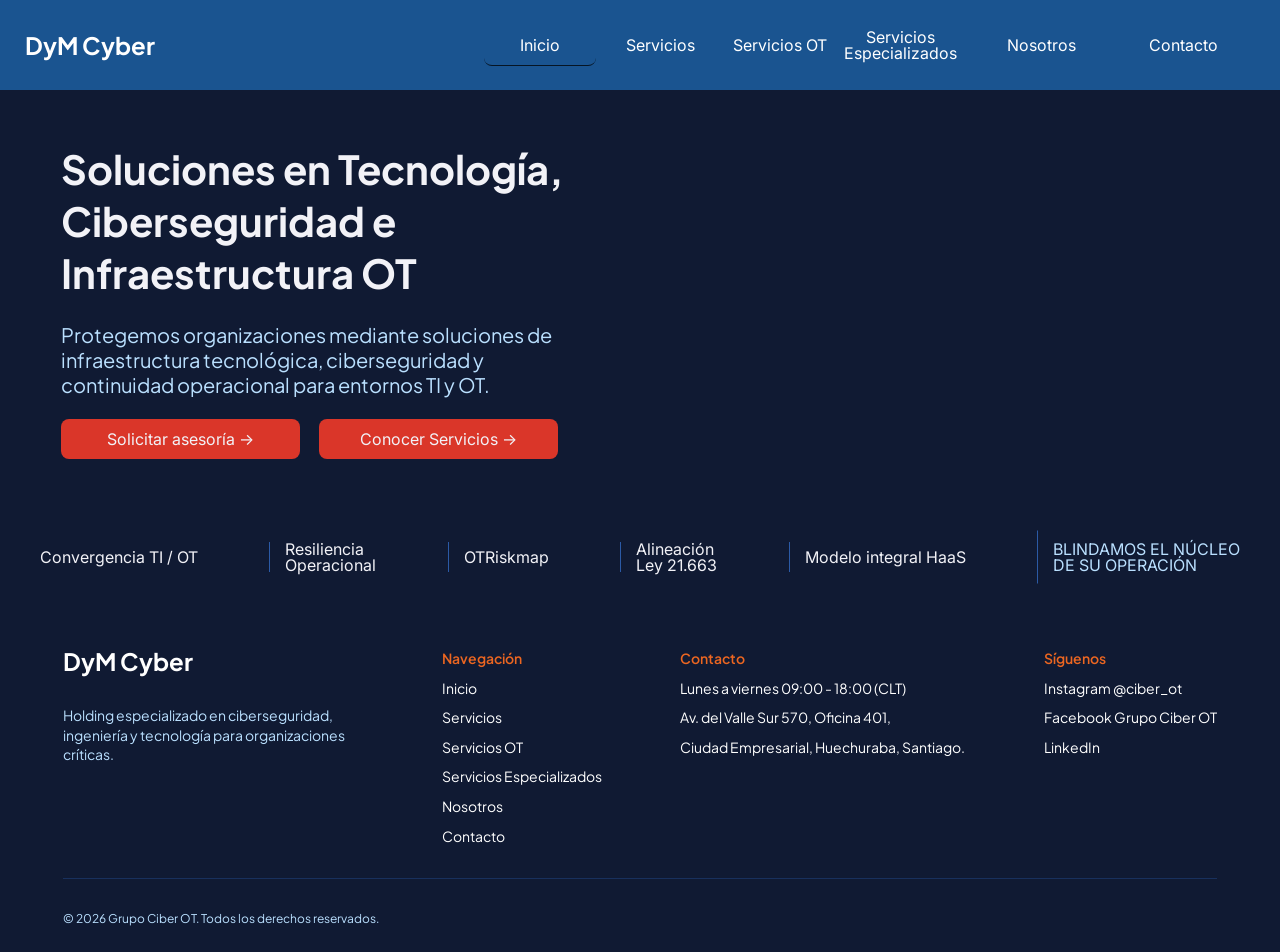
==== index.html @ e1853781 "base del sitio y página de inicio Variables de Figma en estilos.css, header, footer, hero y franja d" ====
<!DOCTYPE html>
<html lang="es">
<head>
  <meta charset="UTF-8">
  <meta name="viewport" content="width=device-width, initial-scale=1.0">
  <title>DyM Cyber - Tecnología y Ciberseguridad</title>
  <meta name="description" content="DyM Cyber ofrece soluciones de tecnología, ciberseguridad, infraestructura TI y OT, automatización industrial, conectividad y continuidad operacional.">
  <link rel="preconnect" href="https://fonts.googleapis.com">
  <link rel="preconnect" href="https://fonts.gstatic.com" crossorigin>
  <link href="https://fonts.googleapis.com/css2?family=Inter:wght@400&family=Plus+Jakarta+Sans:wght@400;600;700&display=swap" rel="stylesheet">
  <link rel="stylesheet" href="css/estilos.css">
</head>
<body>

  <!-- Componente: Header -->
  <header class="header">
    <div class="header__barra">
      <a href="index.html" class="header__logo">
        <img src="imagenes/logo.png" alt="DyM Cyber" data-logo>
      </a>
      <span class="header__lema">"Si crees, verás la gloria de Dios"</span>
      <button class="menu__boton-movil" aria-label="Abrir menú" aria-expanded="false">☰</button>
      <nav class="header__nav">
        <ul class="menu">
          <li><a href="index.html" class="menu__item menu__item--activo">Inicio</a></li>
          <li><a href="servicios.html" class="menu__item">Servicios</a></li>
          <li><a href="servicios-ot.html" class="menu__item">Servicios OT</a></li>
          <li><a href="servicios-especializados.html" class="menu__item">Servicios<br>Especializados</a></li>
          <li><a href="nosotros.html" class="menu__item menu__item--ancho">Nosotros</a></li>
          <li><a href="contacto.html" class="menu__item">Contacto</a></li>
        </ul>
      </nav>
    </div>
  </header>

  <main>
    <!-- Hero -->
    <section class="hero">
      <div class="hero__contenido">
        <h1 class="hero__titulo">Soluciones en Tecnología, Ciberseguridad e Infraestructura OT</h1>
        <p class="hero__texto">Protegemos organizaciones mediante soluciones de infraestructura tecnológica, ciberseguridad y continuidad operacional para entornos TI y OT.</p>
        <div class="hero__botones">
          <a href="contacto.html" class="boton boton--cta">Solicitar asesoría →</a>
          <a href="servicios.html" class="boton boton--cta">Conocer Servicios →</a>
        </div>
      </div>
    </section>

    <!-- Franja de pilares -->
    <section class="pilares">
      <ul class="pilares__lista">
        <li class="pilares__item">Convergencia TI / OT</li>
        <li class="pilares__item">Resiliencia<br>Operacional</li>
        <li class="pilares__item">OTRiskmap</li>
        <li class="pilares__item">Alineación<br>Ley 21.663</li>
        <li class="pilares__item">Modelo integral HaaS</li>
        <li class="pilares__item pilares__lema">BLINDAMOS EL NÚCLEO<br>DE SU OPERACIÓN</li>
      </ul>
    </section>
  </main>

  <!-- Componente: Footer -->
  <footer class="footer">
    <div class="footer__interior">
      <div class="footer__columnas">
        <div class="footer__marca">
          <img src="imagenes/logo.png" alt="DyM Cyber" data-logo>
          <p>Holding especializado en ciberseguridad, ingeniería y tecnología para organizaciones críticas.</p>
        </div>
        <div class="footer__col">
          <h3>Navegación</h3>
          <ul>
            <li><a href="index.html">Inicio</a></li>
            <li><a href="servicios.html">Servicios</a></li>
            <li><a href="servicios-ot.html">Servicios OT</a></li>
            <li><a href="servicios-especializados.html">Servicios Especializados</a></li>
            <li><a href="nosotros.html">Nosotros</a></li>
            <li><a href="contacto.html">Contacto</a></li>
          </ul>
        </div>
        <div class="footer__col">
          <h3>Contacto</h3>
          <ul>
            <li>Lunes a viernes 09:00 - 18:00 (CLT)</li>
            <li>Av. del Valle Sur 570, Oficina 401,</li>
            <li>Ciudad Empresarial, Huechuraba, Santiago.</li>
          </ul>
        </div>
        <div class="footer__col">
          <h3>Síguenos</h3>
          <ul>
            <li><a href="https://www.instagram.com/ciber_ot/" target="_blank" rel="noopener">Instagram @ciber_ot</a></li>
            <li><a href="#" target="_blank" rel="noopener">Facebook Grupo Ciber OT</a></li>
            <li><a href="#" target="_blank" rel="noopener">LinkedIn</a></li>
          </ul>
        </div>
      </div>
      <hr class="footer__divisor">
      <p class="footer__copy">© 2026 Grupo Ciber OT. Todos los derechos reservados.</p>
    </div>
  </footer>

  <script src="js/main.js"></script>
</body>
</html>
---- css/estilos.css ----
/* =========================================================
   DyM Cyber — estilos base
   Las variables de :root son las mismas de Figma ("Colores DyM").
   Si cambias un color aquí, cambia en todo el sitio.
   ========================================================= */

:root {
  /* Marca */
  --marca-navy: #101A33;
  --marca-azul-oscuro: #18305D;
  --marca-azul: #2B5AA6;
  --marca-azul-header: #1A5490;
  --marca-verde: #5EA267;
  --marca-naranja: #EC6621;
  --marca-naranja-hover: #D4561A;

  /* Fondo */
  --fondo-blanco: #FFFFFF;
  --fondo-claro: #F0F5FF;
  --fondo-celeste: #BAE0FF;

  /* Texto */
  --texto-principal: #101A33;
  --texto-secundario: #18305D;
  --texto-claro: #F2F2F7;

  /* Borde y estado */
  --borde-default: #F0F5FF;
  --estado-error: #B3261E;

  /* Botones del hero: en Figma están en rojo (#DA3629), distinto al naranja
     de tu componente Botón. Cuando el equipo decida, se cambia solo aquí. */
  --boton-cta: #DA3629;
  --boton-cta-hover: #B92D22;

  /* Tipografía (estilos de texto de Figma) */
  --fuente: "Plus Jakarta Sans", system-ui, sans-serif;
  /* En Figma el menú, los botones del hero y la franja usan Inter */
  --fuente-ui: "Inter", system-ui, sans-serif;
  --h1: 700 40px/1.2 var(--fuente);
  --etiqueta: 600 20px/1.4 var(--fuente);
  --cuerpo-grande: 400 20px/1.4 var(--fuente);
  --cuerpo-medio: 400 16px/1.4 var(--fuente);
  --cuerpo-base: 400 14px/1.4 var(--fuente);
  --tarjeta-titulo: 600 14px/1.4 var(--fuente);
  --boton: 600 16px/1.4 var(--fuente);
  --link: 600 13px/1.4 var(--fuente);
  --pequeno: 400 12px/1.4 var(--fuente);

  /* Medidas */
  --ancho-max: 1512px;
  --margen-lateral: 63px;
  --radio: 8px;
}

/* ---------- Base ---------- */
*, *::before, *::after { box-sizing: border-box; }
body {
  margin: 0;
  font: var(--cuerpo-medio);
  color: var(--texto-principal);
  background: var(--fondo-blanco);
}
img { max-width: 100%; display: block; }
a { color: inherit; text-decoration: none; }
.contenedor {
  max-width: var(--ancho-max);
  margin: 0 auto;
  padding: 0 var(--margen-lateral);
}

/* ---------- Componente: Botón ---------- */
.boton {
  display: inline-flex;
  align-items: center;
  justify-content: center;
  gap: 8px;
  padding: 12px 24px;
  border-radius: var(--radio);
  border: 1px solid transparent;
  font: var(--boton);
  cursor: pointer;
  transition: background-color .2s, color .2s, border-color .2s;
}
.boton--primario { background: var(--marca-naranja); color: var(--fondo-blanco); }
.boton--primario:hover { background: var(--marca-naranja-hover); }
.boton--secundario { background: transparent; color: var(--marca-naranja); border-color: var(--marca-naranja); }
.boton--secundario:hover { background: var(--marca-naranja); color: var(--fondo-blanco); }
.boton--cta { width: 239px; height: 40px; padding: 12px; background: var(--boton-cta); color: var(--texto-claro); font: 400 16px/1 var(--fuente-ui); }
.boton--cta:hover { background: var(--boton-cta-hover); }
.boton--pequeno { padding: 8px 16px; border-radius: 6px; font: var(--link); }

/* ---------- Componente: Header ---------- */
/* Medidas tomadas de Figma (01 - Inicio): alto 90, logo 151x75, ítems de 112 px separados 50 px */
.header {
  background: var(--marca-azul-header);
  color: var(--fondo-blanco);
  position: sticky;
  top: 0;
  z-index: 10;
}
.header__barra {
  position: relative;
  display: flex;
  align-items: center;
  height: 90px;
  max-width: var(--ancho-max);
  margin: 0 auto;
  padding: 0 41px 0 25px;
}
.header__logo { align-self: flex-end; }
.header__logo img { width: 151px; height: 75px; object-fit: contain; object-position: left bottom; }
.header__logo-texto { display: block; font: 700 24px/1 var(--fuente); margin-bottom: 33px; }
.header__lema { font: 400 16px/1.4 var(--fuente-ui); white-space: nowrap; margin-left: 20px; }
.header__nav { margin-left: auto; }
.menu {
  display: flex;
  align-items: center;
  gap: 50px;
  margin: 0;
  list-style: none;
  padding: 0;
}
/* Componente: Item menu (Fondo=Oscuro) */
.menu__item {
  display: flex;
  align-items: center;
  justify-content: center;
  width: 112px;
  min-height: 40px;
  padding: 12px 4px;
  border-radius: var(--radio);
  border-bottom: 1px solid transparent;
  font: 400 16px/1 var(--fuente-ui);
  text-align: center;
  transition: background-color .2s;
}
.menu__item--ancho { width: 155px; }
.menu__item:hover { background: rgba(255, 255, 255, .1); }
.menu__item--activo { border-bottom-color: #061524; }
.menu__boton-movil {
  display: none;
  margin-left: auto;
  background: none;
  border: 0;
  color: inherit;
  font-size: 28px;
  cursor: pointer;
}

/* ---------- Hero (Inicio) ---------- */
/* Alto 423 px. Foto de 2211x485 px que sobresale 178 px a la derecha, como en Figma */
.hero {
  position: relative;
  height: 423px;
  background-color: var(--marca-navy);
  background-image: url("../imagenes/hero.jpg");
  background-repeat: no-repeat;
  background-size: 2211px 485px;
  background-position: calc(100% + 178px) 0;
  color: var(--texto-claro);
}
.hero::before {
  content: "";
  position: absolute;
  inset: 0;
  background: linear-gradient(90.08deg, var(--marca-navy) 46.76%, rgba(115, 115, 115, 0) 98.06%);
}
.hero__contenido {
  position: relative;
  max-width: var(--ancho-max);
  margin: 0 auto;
  padding: 53px 61px 0;
}
.hero__titulo { font: 700 40px/1.3 var(--fuente); margin: 0 0 23px; max-width: 557px; }
.hero__texto { font: 400 20px/1.26 var(--fuente); color: var(--fondo-celeste); margin: 0 0 21px; max-width: 497px; }
.hero__botones { display: flex; flex-wrap: wrap; gap: 19px; }

/* ---------- Franja de pilares (Inicio) ---------- */
/* Columnas con el mismo ancho que en Figma; separadores de 30 px (el último de 53 px) */
.pilares { background: var(--marca-navy); color: var(--texto-claro); }
.pilares__lista {
  display: grid;
  grid-template-columns: 305px 206px 193px 186px 246px 1fr;
  align-items: center;
  height: 88px;
  max-width: var(--ancho-max);
  margin: 0 auto;
  padding: 0;
  list-style: none;
}
.pilares__item {
  position: relative;
  font: 400 16px/1 var(--fuente-ui);
  padding-left: 49px;
}
.pilares__item:first-child { padding-left: 94px; }
.pilares__item + .pilares__item::before {
  content: "";
  position: absolute;
  left: 0;
  top: 50%;
  width: 1px;
  height: 30px;
  transform: translateY(-50%);
  background: var(--marca-azul);
}
.pilares__lema { color: var(--fondo-celeste); padding-left: 74px; }
.pilares__lema::before { height: 53px !important; }

/* ---------- Componente: Footer ---------- */
.footer { background: var(--marca-navy); color: var(--fondo-blanco); }
.footer__interior {
  max-width: var(--ancho-max);
  margin: 0 auto;
  padding: 48px var(--margen-lateral) 24px;
}
.footer__columnas { display: flex; justify-content: space-between; gap: 48px; }
.footer__marca img { width: 196px; height: auto; }
.footer__marca p { font: var(--cuerpo-base); color: var(--fondo-celeste); width: 300px; margin: 16px 0 0; }
.footer__col h3 { font: var(--tarjeta-titulo); color: var(--marca-naranja); margin: 0 0 10px; }
.footer__col ul { list-style: none; margin: 0; padding: 0; display: grid; gap: 10px; }
.footer__col li, .footer__col a { font: var(--cuerpo-base); }
.footer__col a:hover { color: var(--marca-naranja); }
.footer__divisor { border: 0; height: 1px; background: var(--marca-azul-oscuro); margin: 32px 0; }
.footer__copy { font: var(--pequeno); color: var(--fondo-celeste); margin: 0; }

/* ---------- Celular y tablet ---------- */
/* Figma solo tiene escritorio (1512 px); esto es una adaptación propuesta */
@media (max-width: 1300px) {
  .header__lema { display: none; }
  .menu { gap: 8px; }
  .pilares__lista { grid-template-columns: repeat(6, auto); padding: 0 24px; justify-content: space-between; }
  .pilares__item, .pilares__item:first-child, .pilares__lema { padding: 0 16px; }
}
@media (max-width: 1100px) {
  .menu__boton-movil { display: block; }
  .header__nav { margin-left: 0; }
  .menu {
    display: none;
    position: absolute;
    top: 90px;
    left: 0;
    right: 0;
    flex-direction: column;
    align-items: stretch;
    background: var(--marca-azul-header);
    padding: 8px 16px 16px;
  }
  .menu.menu--abierto { display: flex; }
  .menu__item, .menu__item--ancho { width: auto; }
  .menu__item br { display: none; }
  .hero { height: auto; padding-bottom: 48px; }
  .pilares__lista { height: auto; grid-template-columns: repeat(3, 1fr); gap: 20px 0; padding: 24px 16px; }
  .pilares__item::before { display: none; }
  .footer__columnas { flex-wrap: wrap; }
}
@media (max-width: 640px) {
  :root { --margen-lateral: 16px; }
  .hero__contenido { padding: 40px 16px 0; }
  .hero__titulo { font-size: 30px; }
  .hero__texto { font-size: 17px; }
  .boton--cta { width: 100%; }
  .pilares__lista { grid-template-columns: repeat(2, 1fr); }
  .footer__marca p { width: auto; }
}
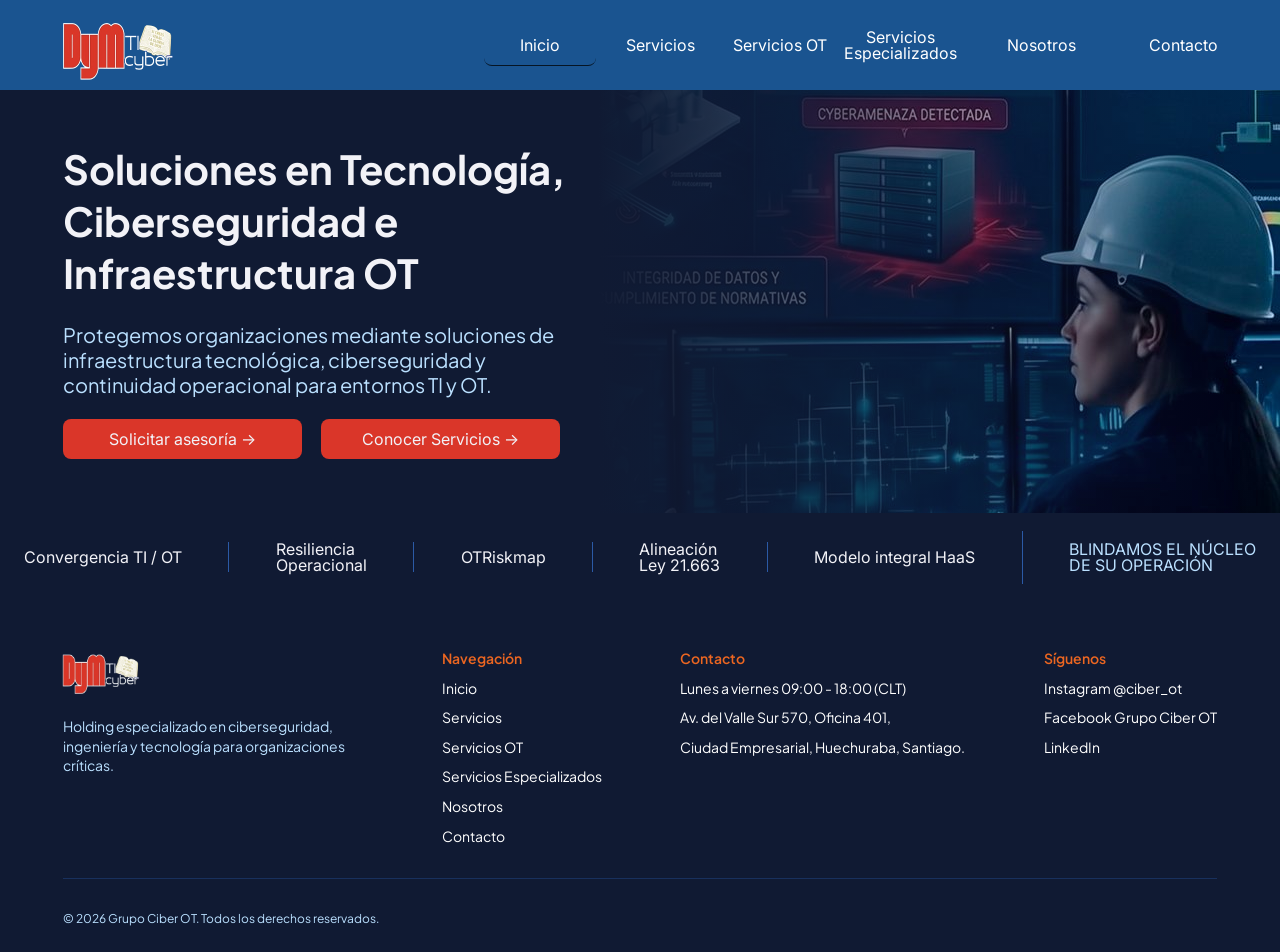
==== commit c58b3837: "Páginas Servicios, Servicios OT, Servicios Especializados, Nosotros y Contacto - Cinco páginas nueva" ====
--- a/index.html
+++ b/index.html
@@ -50,10 +50,15 @@
     <section class="pilares">
       <ul class="pilares__lista">
         <li class="pilares__item">Convergencia TI / OT</li>
+        <li class="pilares__divisor" aria-hidden="true"></li>
         <li class="pilares__item">Resiliencia<br>Operacional</li>
+        <li class="pilares__divisor" aria-hidden="true"></li>
         <li class="pilares__item">OTRiskmap</li>
+        <li class="pilares__divisor" aria-hidden="true"></li>
         <li class="pilares__item">Alineación<br>Ley 21.663</li>
+        <li class="pilares__divisor" aria-hidden="true"></li>
         <li class="pilares__item">Modelo integral HaaS</li>
+        <li class="pilares__divisor pilares__divisor--alto" aria-hidden="true"></li>
         <li class="pilares__item pilares__lema">BLINDAMOS EL NÚCLEO<br>DE SU OPERACIÓN</li>
       </ul>
     </section>
--- a/css/estilos.css
+++ b/css/estilos.css
@@ -32,6 +32,14 @@
      de tu componente Botón. Cuando el equipo decida, se cambia solo aquí. */
   --boton-cta: #DA3629;
   --boton-cta-hover: #B92D22;
+
+  /* Títulos de la franja de Servicios: en Figma #80B1EA, no está en "Colores DyM" */
+  --acento-celeste: #80B1EA;
+  /* Roadmap de Servicios OT (años y puntos): en Figma #E8123A, tampoco está en la colección */
+  --acento-rojo: #E8123A;
+  /* Contacto: fondo y círculos de íconos con valores propios en Figma (fuera de la colección) */
+  --fondo-contacto: #02182D;
+  --rojo-contacto: #B61002;
 
   /* Tipografía (estilos de texto de Figma) */
   --fuente: "Plus Jakarta Sans", system-ui, sans-serif;
@@ -48,13 +56,16 @@
   --pequeno: 400 12px/1.4 var(--fuente);
 
   /* Medidas */
-  --ancho-max: 1512px;
+  /* Figma mide 1512 px; se ensancha para aprovechar pantallas grandes (1920 px) */
+  --ancho-max: 1720px;
   --margen-lateral: 63px;
   --radio: 8px;
 }
 
 /* ---------- Base ---------- */
 *, *::before, *::after { box-sizing: border-box; }
+/* Si la ventana es más alta que la página, el espacio bajo el footer queda navy y no blanco */
+html { background: var(--marca-navy); }
 body {
   margin: 0;
   font: var(--cuerpo-medio);
@@ -89,9 +100,48 @@
 .boton--cta { width: 239px; height: 40px; padding: 12px; background: var(--boton-cta); color: var(--texto-claro); font: 400 16px/1 var(--fuente-ui); }
 .boton--cta:hover { background: var(--boton-cta-hover); }
 .boton--pequeno { padding: 8px 16px; border-radius: 6px; font: var(--link); }
+.boton--azul { background: var(--marca-azul); color: var(--fondo-blanco); }
+.boton--azul:hover { background: var(--marca-azul-oscuro); }
+
+/* Botón chico de las tarjetas ("Conocer más →"): 131x22 en Figma, Inter 13 */
+.boton-mini {
+  display: inline-flex;
+  align-items: center;
+  justify-content: center;
+  min-width: 131px;
+  height: 22px;
+  padding: 0 12px;
+  border-radius: var(--radio);
+  font: 400 13px/1 var(--fuente-ui);
+  color: var(--texto-claro);
+  transition: background-color .2s;
+}
+.boton-mini--azul { background: var(--marca-azul); }
+.boton-mini--azul:hover { background: var(--marca-azul-oscuro); }
+.boton-mini--naranja { background: var(--marca-naranja); }
+.boton-mini--naranja:hover { background: var(--marca-naranja-hover); }
+
+/* ---------- Componente: Input ---------- */
+/* Normal: borde Marca/Azul 1 px · Foco: Marca/Naranja 2 px · Error: Estado/Error 2 px */
+.input {
+  width: 100%;
+  padding: 15px 16px;
+  border: 1px solid var(--marca-azul);
+  border-radius: var(--radio);
+  background: var(--fondo-blanco);
+  font: var(--cuerpo-medio);
+  color: var(--texto-principal);
+  outline: none;
+}
+.input::placeholder { color: var(--texto-secundario); opacity: .5; }
+.input:focus { border-color: var(--marca-naranja); box-shadow: inset 0 0 0 1px var(--marca-naranja); }
+.input--error, .input--error:focus { border-color: var(--estado-error); box-shadow: inset 0 0 0 1px var(--estado-error); }
+.input--area { min-height: 80px; resize: vertical; }
 
 /* ---------- Componente: Header ---------- */
-/* Medidas tomadas de Figma (01 - Inicio): alto 90, logo 151x75, ítems de 112 px separados 50 px */
+/* Medidas tomadas de Figma (01 - Inicio): alto 90, logo 151x75, ítems de 112 px separados 50 px.
+   Márgenes ajustados para que logo y texto del menú queden a 63 px, como el resto de la página:
+   logo.png trae 24 px transparentes a la izquierda y "Contacto" va centrado en un ítem de 112 px. */
 .header {
   background: var(--marca-azul-header);
   color: var(--fondo-blanco);
@@ -106,7 +156,7 @@
   height: 90px;
   max-width: var(--ancho-max);
   margin: 0 auto;
-  padding: 0 41px 0 25px;
+  padding: 0 41px 0 39px;
 }
 .header__logo { align-self: flex-end; }
 .header__logo img { width: 151px; height: 75px; object-fit: contain; object-position: left bottom; }
@@ -149,15 +199,15 @@
 }
 
 /* ---------- Hero (Inicio) ---------- */
-/* Alto 423 px. Foto de 2211x485 px que sobresale 178 px a la derecha, como en Figma */
+/* Alto 423 px. Foto exportada de Figma (1512x485), alineada a la derecha */
 .hero {
   position: relative;
   height: 423px;
   background-color: var(--marca-navy);
   background-image: url("../imagenes/hero.jpg");
   background-repeat: no-repeat;
-  background-size: 2211px 485px;
-  background-position: calc(100% + 178px) 0;
+  background-size: auto 485px;
+  background-position: right top;
   color: var(--texto-claro);
 }
 .hero::before {
@@ -170,43 +220,455 @@
   position: relative;
   max-width: var(--ancho-max);
   margin: 0 auto;
-  padding: 53px 61px 0;
+  padding: 53px var(--margen-lateral) 0;
 }
 .hero__titulo { font: 700 40px/1.3 var(--fuente); margin: 0 0 23px; max-width: 557px; }
 .hero__texto { font: 400 20px/1.26 var(--fuente); color: var(--fondo-celeste); margin: 0 0 21px; max-width: 497px; }
 .hero__botones { display: flex; flex-wrap: wrap; gap: 19px; }
 
 /* ---------- Franja de pilares (Inicio) ---------- */
-/* Columnas con el mismo ancho que en Figma; separadores de 30 px (el último de 53 px) */
+/* Textos y separadores repartidos parejo entre los márgenes de 63 px;
+   separadores de 30 px (el último de 53 px), como en Figma */
 .pilares { background: var(--marca-navy); color: var(--texto-claro); }
 .pilares__lista {
-  display: grid;
-  grid-template-columns: 305px 206px 193px 186px 246px 1fr;
-  align-items: center;
+  display: flex;
+  align-items: center;
+  justify-content: space-between;
   height: 88px;
   max-width: var(--ancho-max);
   margin: 0 auto;
+  padding: 0 var(--margen-lateral);
+  list-style: none;
+}
+.pilares__item { font: 400 16px/1 var(--fuente-ui); }
+.pilares__divisor { width: 1px; height: 30px; background: var(--marca-azul); }
+.pilares__divisor--alto { height: 53px; }
+.pilares__lema { color: var(--fondo-celeste); }
+
+/* ---------- Componente: Título de sección ---------- */
+.titulo-seccion__etiqueta { font: var(--etiqueta); line-height: 1.26; color: var(--marca-azul); text-transform: uppercase; margin: 0 0 8px; }
+.titulo-seccion__titulo { font: var(--h1); line-height: 1.26; color: var(--texto-principal); margin: 0; }
+/* Variante sobre fondo navy */
+.titulo-seccion--claro .titulo-seccion__etiqueta { color: var(--acento-celeste); }
+.titulo-seccion--claro .titulo-seccion__titulo { color: var(--fondo-blanco); }
+
+.fondo-navy { background: var(--marca-navy); color: var(--fondo-blanco); }
+
+/* ---------- Servicios: introducción ---------- */
+/* Figma (02 - Servicios principales): título 671 px a la izquierda, texto 643 px a la derecha */
+.intro {
+  display: grid;
+  grid-template-columns: minmax(0, 671px) minmax(0, 643px);
+  justify-content: space-between;
+  align-items: center;
+  gap: 48px;
+  padding-top: 64px;
+  padding-bottom: 40px;
+}
+.intro__texto p { font: var(--cuerpo-grande); line-height: 1.26; margin: 0; }
+/* Servicios OT: franja navy de 216 px */
+.intro--oscuro { padding-top: 48px; padding-bottom: 40px; }
+/* Servicios Especializados: texto de 16 px */
+.intro__texto--medio p { font: var(--cuerpo-medio); line-height: 1.26; color: var(--texto-secundario); }
+
+/* ---------- Servicios: franja navy con 3 servicios ---------- */
+.banda-servicios { background: var(--marca-navy); color: var(--fondo-blanco); }
+.banda-servicios__lista {
+  display: grid;
+  grid-template-columns: repeat(3, 1fr);
+  gap: 32px;
+  margin: 0 auto;
+  padding-top: 45px;
+  padding-bottom: 33px;
+  list-style: none;
+}
+.servicio { display: flex; align-items: flex-start; gap: 49px; }
+.servicio__icono {
+  flex: none;
+  display: grid;
+  place-items: center;
+  width: 62px;
+  height: 62px;
+  margin-top: 7px;
+  border-radius: 50%;
+  background: var(--boton-cta-hover);
+}
+.servicio__titulo { font: var(--tarjeta-titulo); line-height: 1.26; color: var(--acento-celeste); margin: 0; max-width: 300px; }
+.servicio__texto { font: var(--cuerpo-base); line-height: 1.26; margin: 18px 0 0; max-width: 300px; }
+
+/* ---------- Servicios: estándares y normativas ---------- */
+.estandares { padding-top: 32px; padding-bottom: 26px; }
+.estandares__titulo { font: 700 24px/1.26 var(--fuente); text-transform: uppercase; margin: 0 0 28px; }
+.estandares__texto { font: var(--cuerpo-grande); line-height: 1.26; color: var(--texto-secundario); max-width: 944px; margin: 0 0 68px; }
+.estandares__lista {
+  display: grid;
+  grid-template-columns: repeat(5, 1fr);
+  gap: 17px;
+  margin: 0;
   padding: 0;
   list-style: none;
 }
-.pilares__item {
+/* Tarjeta de norma: 260x121, logo en una columna de 64 px y texto a la derecha */
+.norma {
+  display: grid;
+  grid-template-columns: 64px 1fr;
+  align-items: center;
+  gap: 13px;
+  min-height: 121px;
+  padding: 23px 13px;
+  border-radius: var(--radio);
+  background: var(--fondo-blanco);
+}
+.norma > img { justify-self: center; }
+/* Figma recorta el logo de NIS2 en un círculo de 49 px */
+.norma__logo-circulo { justify-self: center; width: 49px; height: 49px; border-radius: 50%; overflow: hidden; }
+.norma__logo-circulo img { max-width: none; margin: -28px 0 0 -75px; }
+/* Tamaños 13 y 11 px tal como en Figma (no son estilos de texto de la colección) */
+.norma__titulo { font: 600 13px/1.26 var(--fuente); color: var(--marca-azul); margin: 0; }
+.norma__texto { font: 400 11px/1.26 var(--fuente); color: var(--texto-principal); margin: 16px 0 0; }
+
+/* ---------- Servicios OT: OTRiskmap ---------- */
+/* Figma (03 - Servicios OT): texto 598 px | computador 403x245 | lista de 4 características */
+.otriskmap {
+  display: grid;
+  grid-template-columns: minmax(0, 598px) 403px minmax(0, 306px);
+  justify-content: space-between;
+  align-items: center;
+  gap: 32px;
+  padding-top: 37px;
+  padding-bottom: 47px;
+}
+.otriskmap__texto { font: var(--cuerpo-grande); line-height: 1.26; margin: 16px 0 33px; }
+/* La imagen viene con margen; Figma la recorta y la amplía al 128 % */
+.otriskmap__imagen { position: relative; width: 403px; height: 245px; overflow: hidden; }
+.otriskmap__imagen img { position: absolute; max-width: none; width: 128.17%; height: auto; left: -14.7%; top: -14.29%; }
+
+.caracteristicas { display: grid; gap: 22px; margin: 0; padding: 0; list-style: none; }
+.caracteristica { display: grid; grid-template-columns: 37px 1fr; align-items: start; gap: 12px; }
+.caracteristica__icono { display: grid; place-items: center; height: 37px; }
+/* En Figma el ícono de Assessment está volteado verticalmente */
+.icono-volteado { transform: scaleY(-1); }
+.caracteristica__titulo { font: var(--tarjeta-titulo); line-height: 1.26; color: var(--marca-azul); margin: 0; }
+.caracteristica__texto { font: var(--cuerpo-base); line-height: 1.26; margin: 0; }
+
+/* ---------- Servicios OT: roadmap ---------- */
+.ruta {
+  display: grid;
+  grid-template-columns: minmax(0, 495px) minmax(0, 841px);
+  justify-content: space-between;
+  align-items: start;
+  gap: 48px;
+  padding-bottom: 53px;
+}
+.ruta__texto { font: var(--cuerpo-grande); line-height: 1.26; margin: 14px 0 0; }
+.ruta__lineas { display: grid; gap: 36px; margin-top: 36px; }
+
+/* Componente: línea de tiempo (un año del roadmap) */
+.linea-tiempo__anio { font: var(--tarjeta-titulo); color: var(--acento-rojo); margin: 0 0 14px; }
+.linea-tiempo__hitos {
   position: relative;
-  font: 400 16px/1 var(--fuente-ui);
-  padding-left: 49px;
-}
-.pilares__item:first-child { padding-left: 94px; }
-.pilares__item + .pilares__item::before {
+  display: grid;
+  grid-auto-flow: column;
+  grid-auto-columns: 1fr;
+  margin: 0;
+  padding: 0;
+  list-style: none;
+}
+/* La línea pasa por el centro de los puntos */
+.linea-tiempo__hitos::before {
+  content: "";
+  position: absolute;
+  top: 7px;
+  left: 0;
+  right: 0;
+  height: 1px;
+  background: var(--marca-navy);
+}
+.linea-tiempo--azul .linea-tiempo__hitos::before { background: var(--marca-azul); }
+.linea-tiempo__hitos li {
+  position: relative;
+  padding: 24px 4px 0;
+  font: var(--cuerpo-base);
+  text-align: center;
+  hyphens: auto;
+}
+.linea-tiempo__hitos li::before {
+  content: "";
+  position: absolute;
+  top: 0;
+  left: 50%;
+  width: 16px;
+  height: 16px;
+  margin-left: -8px;
+  border-radius: 50%;
+  background: var(--acento-rojo);
+}
+
+/* ---------- Servicios Especializados: 8 tarjetas ---------- */
+/* Figma (04 - Servicios especializados): tarjetas de 503x152 en 2 columnas centradas */
+.servicios-esp { padding-bottom: 40px; }
+.servicios-esp__etiqueta { margin: 0 0 28px; }
+.servicios-esp__lista {
+  display: grid;
+  grid-template-columns: repeat(2, minmax(0, 503px));
+  justify-content: center;
+  gap: 16px 32px;
+  margin: 0;
+  padding: 0;
+  list-style: none;
+}
+.tarjeta-esp {
+  display: grid;
+  grid-template-columns: 71px 1fr 117px;
+  align-items: center;
+  gap: 18px;
+  min-height: 152px;
+  padding-left: 13px;
+  border: 1px solid var(--marca-azul);
+  border-radius: var(--radio);
+  overflow: hidden;
+}
+.tarjeta-esp__icono {
+  align-self: start;
+  display: grid;
+  place-items: center;
+  width: 71px;
+  height: 71px;
+  margin-top: 19px;
+  border-radius: 50%;
+  background: var(--boton-cta-hover);
+}
+.tarjeta-esp__titulo { font: var(--tarjeta-titulo); line-height: 1.26; color: var(--marca-azul); margin: 0; }
+.tarjeta-esp__texto { font: var(--cuerpo-base); line-height: 1.26; color: var(--texto-secundario); margin: 18px 0 0; }
+.tarjeta-esp__foto { width: 117px; height: 100%; object-fit: cover; border-radius: var(--radio); }
+.tarjeta-esp__foto--borde { border: 2px solid var(--fondo-claro); }
+
+/* Ícono de Video Analítica: en Figma son 3 piezas (marco de escaneo, ojo y pupila) */
+.icono-scan { position: relative; width: 45px; height: 45px; }
+.icono-scan img { position: absolute; max-width: none; }
+.icono-scan__marco { left: 4.2px; top: 4.2px; width: 36.6px; height: 36.6px; }
+.icono-scan__ojo { left: 7.97px; top: 12.81px; width: 29.07px; height: 19.38px; }
+.icono-scan__pupila { left: 16.69px; top: 16.69px; width: 11.62px; height: 11.62px; }
+
+/* ---------- Servicios Especializados: modelo de ejecución ---------- */
+.modelo {
+  display: grid;
+  grid-template-columns: 340px 1fr 195px;
+  align-items: start;
+  gap: 24px;
+  padding-top: 38px;
+  padding-bottom: 57px;
+}
+.modelo__titulo { font-size: 32px; }
+.modelo__texto { font: var(--cuerpo-grande); line-height: 1.26; max-width: 289px; margin: 29px 0 0; }
+.modelo__pasos {
+  display: grid;
+  grid-template-columns: repeat(4, 1fr);
+  gap: 20px;
+  margin: 91px 0 0;
+  padding: 0;
+  list-style: none;
+}
+.paso { display: flex; flex-direction: column; align-items: center; text-align: center; }
+.paso__icono {
+  display: grid;
+  place-items: center;
+  width: 71px;
+  height: 70px;
+  border-radius: 50%;
+  background: var(--boton-cta-hover);
+}
+/* En Figma los pasos usan Inter (del kit externo), no Plus Jakarta Sans */
+.paso__titulo { font: 600 24px/1.2 var(--fuente-ui); letter-spacing: -0.48px; color: var(--acento-celeste); margin: 14px 0 18px; }
+.paso__texto { font: 400 16px/1 var(--fuente-ui); margin: 0; }
+/* Línea vertical con degradado rojo y el resultado del ciclo */
+.modelo__resultado {
+  position: relative;
+  display: flex;
+  align-items: center;
+  min-height: 151px;
+  max-width: 195px;
+  margin: 98px 0 0;
+  padding-left: 15px;
+  font: 600 16px/1.26 var(--fuente);
+  color: var(--acento-celeste);
+  text-transform: uppercase;
+}
+.modelo__resultado::before {
   content: "";
   position: absolute;
   left: 0;
-  top: 50%;
+  top: 0;
+  bottom: 0;
   width: 1px;
-  height: 30px;
-  transform: translateY(-50%);
-  background: var(--marca-azul);
-}
-.pilares__lema { color: var(--fondo-celeste); padding-left: 74px; }
-.pilares__lema::before { height: 53px !important; }
+  background: linear-gradient(var(--boton-cta-hover), var(--acento-rojo));
+}
+
+/* ---------- Nosotros: hero con foto ---------- */
+/* Foto ampliada al 122 % como en Figma, con degradado navy de izquierda a derecha */
+.hero-nosotros {
+  position: relative;
+  min-height: 509px;
+  background: var(--marca-navy) url("../imagenes/nos-hero.png") no-repeat 40% 50% / 121.84% auto;
+  color: var(--fondo-blanco);
+}
+.hero-nosotros::before {
+  content: "";
+  position: absolute;
+  top: 0;
+  bottom: 0;
+  left: 0;
+  width: 89.88%;
+  background: linear-gradient(90deg, var(--marca-navy) 48.08%, rgba(48, 78, 153, 0) 100%);
+}
+.hero-nosotros__contenido { position: relative; padding-top: 58px; padding-bottom: 48px; }
+/* Aquí la etiqueta es Fondo/Celeste, no el celeste #80B1EA de otras páginas */
+.hero-nosotros .titulo-seccion__etiqueta { color: var(--fondo-celeste); }
+.hero-nosotros .titulo-seccion__titulo { max-width: 497px; }
+.hero-nosotros__texto { font: var(--cuerpo-grande); line-height: 1.26; max-width: 786px; margin: 14px 0 0; }
+
+/* ---------- Nosotros: equipo ---------- */
+.equipo { padding-top: 47px; padding-bottom: 35px; }
+.perfil {
+  display: grid;
+  grid-template-columns: 228px 1fr;
+  gap: 76px;
+  max-width: 996px;
+  min-height: 337px;
+  margin: 43px auto 0;
+  padding: 9px 36px 9px 42px;
+  border: 1px solid var(--marca-azul);
+  border-radius: var(--radio);
+  box-shadow: 0 4px 7px rgba(0, 0, 0, .3);
+}
+/* La foto viene cuadrada; Figma la recorta en 137:188 y la amplía */
+.perfil__foto { position: relative; width: 228px; aspect-ratio: 137 / 188; overflow: hidden; }
+.perfil__foto img { position: absolute; max-width: none; width: 175.15%; height: auto; left: -56.7%; top: -14.35%; }
+.perfil__datos { padding-top: 30px; color: var(--texto-secundario); }
+.perfil__area { font: 700 20px/1.26 var(--fuente); color: var(--marca-azul); text-transform: uppercase; margin: 0 0 16px; }
+.perfil__nombre { font: 600 18px/1.26 var(--fuente); margin: 0; }
+.perfil__cargo { font: 400 16px/1.26 var(--fuente); margin: 0 0 15px; }
+.perfil__bio { font: 400 14px/1.26 var(--fuente); margin: 0 0 28px; }
+.perfil__areas { font: 600 11px/1.26 var(--fuente); margin: 0 0 22px; }
+.perfil__boton { min-width: 172px; height: 29px; }
+
+/* ---------- Nosotros: asociaciones ---------- */
+.alianzas { padding-top: 35px; padding-bottom: 83px; }
+.alianzas__lista {
+  display: flex;
+  flex-wrap: wrap;
+  justify-content: center;
+  gap: 46px;
+  margin: 50px 0 0;
+  padding: 0;
+  list-style: none;
+}
+.alianza {
+  display: flex;
+  flex-direction: column;
+  align-items: center;
+  width: 406px;
+  height: 249px;
+  padding: 34px 0 20px;
+  background: var(--fondo-blanco);
+  border: 2px solid var(--fondo-claro);
+  border-radius: var(--radio);
+  box-shadow: 0 4px 10.7px rgba(0, 0, 0, .25);
+}
+.alianza img { margin: auto 0; }
+
+/* ---------- Nosotros: galería de eventos ---------- */
+/* En Figma la fila se desliza hacia el lado (la última tarjeta queda cortada) */
+.galeria {
+  display: flex;
+  gap: 34px;
+  overflow-x: auto;
+  scroll-snap-type: x mandatory;
+  /* Sin esto el "snap" pega la primera tarjeta al borde y se pierde el margen */
+  scroll-padding-inline: var(--margen-lateral);
+  scrollbar-color: var(--marca-azul) transparent;
+  margin: 0 auto;
+  padding-top: 67px;
+  padding-bottom: 52px;
+  list-style: none;
+}
+.galeria__tarjeta {
+  flex: 0 0 406px;
+  display: flex;
+  flex-direction: column;
+  align-items: center;
+  gap: 15px;
+  height: 388px;
+  padding-top: 41px;
+  border-radius: var(--radio);
+  background: rgba(43, 90, 166, .1);
+  scroll-snap-align: start;
+}
+.galeria__tarjeta img { width: 318px; height: 282px; object-fit: cover; }
+
+/* ---------- Contacto ---------- */
+.contacto { position: relative; overflow: hidden; background: var(--fondo-contacto); color: var(--fondo-blanco); }
+.contacto__fondo,
+.contacto__brillo { position: absolute; inset: 0; width: 100%; height: 100%; max-width: none; }
+.contacto__fondo { object-fit: cover; opacity: .2; }
+.contacto__brillo { pointer-events: none; }
+/* Cuando el brillo (WebGPU) funciona, el lienzo ya dibuja el mapa */
+.contacto--brillo .contacto__fondo { display: none; }
+.contacto__interior {
+  position: relative;
+  display: grid;
+  grid-template-columns: minmax(0, 797px) 381px;
+  justify-content: space-between;
+  align-items: start;
+  gap: 48px;
+  padding-top: 102px;
+  padding-bottom: 116px;
+}
+/* En Figma este título mide 48 px (los demás 40) */
+.contacto__titulo { font-size: 48px; }
+.contacto__texto { font: var(--cuerpo-grande); line-height: 1.26; margin: 10px 0 0; }
+
+.datos-contacto { display: grid; gap: 35px; margin: 43px 0 0; padding: 0; list-style: none; }
+.dato { display: flex; align-items: center; gap: 16px; }
+.dato__icono {
+  flex: none;
+  display: grid;
+  place-items: center;
+  width: 62px;
+  height: 62px;
+  border-radius: 50%;
+  background: var(--rojo-contacto);
+}
+.dato__titulo { font: var(--tarjeta-titulo); line-height: 1.26; color: var(--acento-celeste); margin: 0; }
+.dato__valor { display: block; font: var(--cuerpo-base); line-height: 1.26; margin: 0; }
+.dato__valor--enlace { text-decoration: underline; }
+.dato__valor--enlace:hover { color: var(--fondo-celeste); }
+
+.redes { display: flex; flex-wrap: wrap; gap: 24px 110px; margin: 104px 0 0; padding: 0; list-style: none; }
+.red, .red__enlace { display: flex; align-items: center; gap: 16px; }
+.red__logo { flex: none; width: 62px; height: 62px; border-radius: 50%; overflow: hidden; }
+.red__logo img { width: 100%; height: 100%; object-fit: cover; }
+.red__nombre { font: var(--tarjeta-titulo); }
+.red__enlace:hover .red__nombre { color: var(--fondo-celeste); }
+
+/* Panel del formulario: 381 px, fondo azul oscuro al 20 % */
+.panel-form { padding: 22px 36px 36px; border-radius: var(--radio); background: rgba(24, 48, 93, .2); }
+.panel-form__titulo { color: var(--acento-celeste); margin: 0 0 18px; }
+.form {
+  display: flex;
+  flex-direction: column;
+  gap: 24px;
+  padding: 24px;
+  border: 1px solid var(--borde-default);
+  border-radius: var(--radio);
+  background: var(--fondo-blanco);
+}
+.campo { display: flex; flex-direction: column; gap: 8px; }
+.campo__etiqueta { font: var(--cuerpo-medio); color: var(--texto-secundario); }
+.form__enviar { width: 100%; }
+.consentimiento { display: flex; align-items: flex-start; gap: 12px; margin-top: 18px; font: 400 16px/1.4 var(--fuente-ui); cursor: pointer; }
+.consentimiento input { flex: none; width: 16px; height: 16px; margin: 3px 0 0; accent-color: var(--marca-azul); }
+.form__estado { min-height: 20px; margin: 12px 0 0; font: var(--cuerpo-base); color: var(--fondo-celeste); }
 
 /* ---------- Componente: Footer ---------- */
 .footer { background: var(--marca-navy); color: var(--fondo-blanco); }
@@ -216,7 +678,8 @@
   padding: 48px var(--margen-lateral) 24px;
 }
 .footer__columnas { display: flex; justify-content: space-between; gap: 48px; }
-.footer__marca img { width: 196px; height: auto; }
+/* -17px compensa el borde transparente de logo.png para alinearlo con el texto */
+.footer__marca img { width: 105px; height: auto; margin-left: -17px; }
 .footer__marca p { font: var(--cuerpo-base); color: var(--fondo-celeste); width: 300px; margin: 16px 0 0; }
 .footer__col h3 { font: var(--tarjeta-titulo); color: var(--marca-naranja); margin: 0 0 10px; }
 .footer__col ul { list-style: none; margin: 0; padding: 0; display: grid; gap: 10px; }
@@ -230,8 +693,7 @@
 @media (max-width: 1300px) {
   .header__lema { display: none; }
   .menu { gap: 8px; }
-  .pilares__lista { grid-template-columns: repeat(6, auto); padding: 0 24px; justify-content: space-between; }
-  .pilares__item, .pilares__item:first-child, .pilares__lema { padding: 0 16px; }
+  .pilares__lista { padding: 0 24px; }
 }
 @media (max-width: 1100px) {
   .menu__boton-movil { display: block; }
@@ -251,8 +713,27 @@
   .menu__item, .menu__item--ancho { width: auto; }
   .menu__item br { display: none; }
   .hero { height: auto; padding-bottom: 48px; }
-  .pilares__lista { height: auto; grid-template-columns: repeat(3, 1fr); gap: 20px 0; padding: 24px 16px; }
-  .pilares__item::before { display: none; }
+  .pilares__lista { display: grid; height: auto; grid-template-columns: repeat(3, 1fr); gap: 20px 0; padding: 24px 16px; }
+  .pilares__divisor { display: none; }
+  .intro { grid-template-columns: 1fr; }
+  .banda-servicios__lista { grid-template-columns: 1fr; }
+  .estandares__lista { grid-template-columns: repeat(2, 1fr); }
+  .otriskmap, .ruta { grid-template-columns: 1fr; }
+  .otriskmap__imagen { max-width: 100%; }
+  .ruta__lineas { margin-top: 0; }
+  /* El año 2 tiene 9 hitos: en pantallas chicas se ordenan en filas */
+  .linea-tiempo__hitos { grid-auto-flow: row; grid-template-columns: repeat(3, 1fr); row-gap: 20px; }
+  .linea-tiempo__hitos::before { display: none; }
+  .servicios-esp__lista { grid-template-columns: minmax(0, 503px); }
+  .modelo { grid-template-columns: 1fr; }
+  .modelo__pasos { grid-template-columns: repeat(2, 1fr); row-gap: 32px; margin-top: 0; }
+  .modelo__resultado { margin-top: 0; min-height: 80px; max-width: none; }
+  .hero-nosotros { background-size: cover; }
+  .hero-nosotros::before { width: 100%; }
+  .perfil { grid-template-columns: 1fr; gap: 24px; padding: 24px; }
+  .perfil__datos { padding-top: 0; }
+  .contacto__interior { grid-template-columns: 1fr; }
+  .panel-form { max-width: 381px; }
   .footer__columnas { flex-wrap: wrap; }
 }
 @media (max-width: 640px) {
@@ -263,4 +744,15 @@
   .boton--cta { width: 100%; }
   .pilares__lista { grid-template-columns: repeat(2, 1fr); }
   .footer__marca p { width: auto; }
-}
+  .titulo-seccion__titulo { font-size: 30px; }
+  .estandares__lista { grid-template-columns: 1fr; }
+  .tarjeta-esp { grid-template-columns: 62px 1fr; padding: 13px; }
+  .tarjeta-esp__icono { width: 62px; height: 62px; margin-top: 0; }
+  .tarjeta-esp__foto { display: none; }
+  .modelo__pasos { grid-template-columns: 1fr; }
+  .alianza { width: 100%; }
+  .galeria__tarjeta { flex-basis: 85%; }
+  .galeria__tarjeta img { width: 85%; }
+  .contacto__titulo { font-size: 34px; }
+  .redes { gap: 24px 40px; }
+}
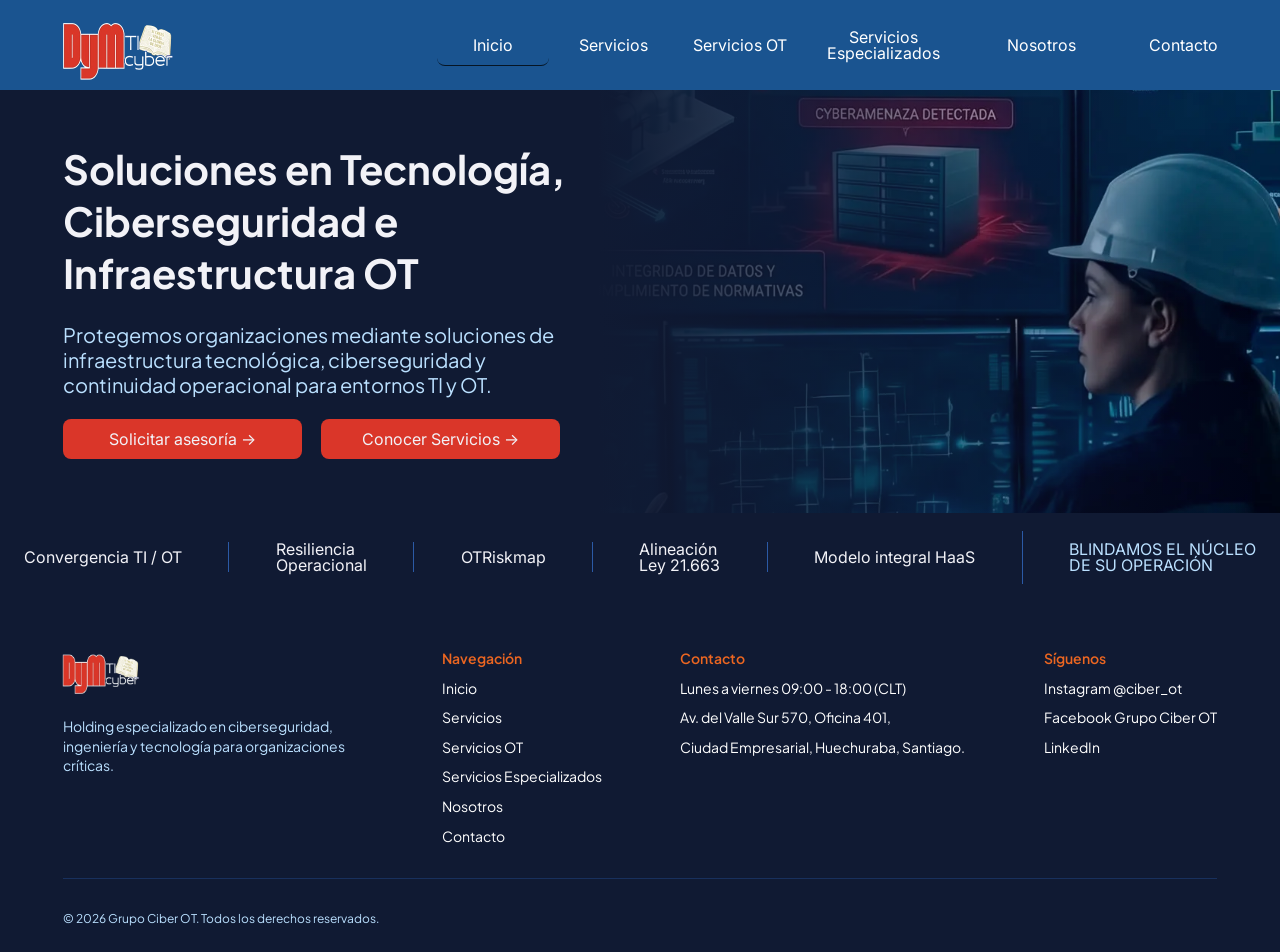
==== commit 567bf3c6: "Imágenes en WebP (23 MB a 1,6 MB) y favicon - Imágenes achicadas a ~2 veces su tamaño en pantalla y " ====
--- a/index.html
+++ b/index.html
@@ -4,6 +4,9 @@
   <meta charset="UTF-8">
   <meta name="viewport" content="width=device-width, initial-scale=1.0">
   <title>DyM Cyber - Tecnología y Ciberseguridad</title>
+  <link rel="icon" href="favicon.ico" sizes="32x32">
+  <link rel="icon" href="imagenes/favicon.png" type="image/png">
+  <link rel="apple-touch-icon" href="imagenes/apple-touch-icon.png">
   <meta name="description" content="DyM Cyber ofrece soluciones de tecnología, ciberseguridad, infraestructura TI y OT, automatización industrial, conectividad y continuidad operacional.">
   <link rel="preconnect" href="https://fonts.googleapis.com">
   <link rel="preconnect" href="https://fonts.gstatic.com" crossorigin>
--- a/css/estilos.css
+++ b/css/estilos.css
@@ -158,15 +158,16 @@
   margin: 0 auto;
   padding: 0 41px 0 39px;
 }
-.header__logo { align-self: flex-end; }
+.header__logo { flex: none; align-self: flex-end; }
 .header__logo img { width: 151px; height: 75px; object-fit: contain; object-position: left bottom; }
 .header__logo-texto { display: block; font: 700 24px/1 var(--fuente); margin-bottom: 33px; }
 .header__lema { font: 400 16px/1.4 var(--fuente-ui); white-space: nowrap; margin-left: 20px; }
 .header__nav { margin-left: auto; }
+/* Separación de 50 px como en Figma; en notebooks (1300-1550 px) se achica para que todo quepa en una línea */
 .menu {
   display: flex;
   align-items: center;
-  gap: 50px;
+  gap: clamp(8px, calc((100vw - 1300px) / 5), 50px);
   margin: 0;
   list-style: none;
   padding: 0;
@@ -176,16 +177,18 @@
   display: flex;
   align-items: center;
   justify-content: center;
-  width: 112px;
+  /* Mínimo 112 px como en Figma; los textos largos ("Servicios Especializados") se ensanchan */
+  min-width: 112px;
   min-height: 40px;
-  padding: 12px 4px;
+  padding: 12px 16px;
   border-radius: var(--radio);
   border-bottom: 1px solid transparent;
   font: 400 16px/1 var(--fuente-ui);
   text-align: center;
+  white-space: nowrap;
   transition: background-color .2s;
 }
-.menu__item--ancho { width: 155px; }
+.menu__item--ancho { min-width: 155px; }
 .menu__item:hover { background: rgba(255, 255, 255, .1); }
 .menu__item--activo { border-bottom-color: #061524; }
 .menu__boton-movil {
@@ -199,15 +202,17 @@
 }
 
 /* ---------- Hero (Inicio) ---------- */
-/* Alto 423 px. Foto exportada de Figma (1512x485), alineada a la derecha */
+/* Alto 423 px. Foto completa en alta calidad (2606x1600), ampliada y recortada
+   como en Figma: se ve el panel "CYBERAMENAZA DETECTADA" arriba a la derecha.
+   Queda anclada a la derecha para que en pantallas anchas no aparezca un hueco */
 .hero {
   position: relative;
   height: 423px;
   background-color: var(--marca-navy);
-  background-image: url("../imagenes/hero.jpg");
+  background-image: url("../imagenes/hero.webp");
   background-repeat: no-repeat;
-  background-size: auto 485px;
-  background-position: right top;
+  background-size: 1981px auto;
+  background-position: right -173px top -508px;
   color: var(--texto-claro);
 }
 .hero::before {
@@ -509,7 +514,7 @@
 .hero-nosotros {
   position: relative;
   min-height: 509px;
-  background: var(--marca-navy) url("../imagenes/nos-hero.png") no-repeat 40% 50% / 121.84% auto;
+  background: var(--marca-navy) url("../imagenes/nos-hero.webp") no-repeat 40% 50% / 121.84% auto;
   color: var(--fondo-blanco);
 }
 .hero-nosotros::before {
@@ -541,9 +546,17 @@
   border-radius: var(--radio);
   box-shadow: 0 4px 7px rgba(0, 0, 0, .3);
 }
-/* La foto viene cuadrada; Figma la recorta en 137:188 y la amplía */
-.perfil__foto { position: relative; width: 228px; aspect-ratio: 137 / 188; overflow: hidden; }
-.perfil__foto img { position: absolute; max-width: none; width: 175.15%; height: auto; left: -56.7%; top: -14.35%; }
+/* Foto recortada (PNG sin fondo) sobre un degradado de marca, en formato 137:188.
+   Se ve completa (manos incluidas) y apoyada en la base; en Figma iba ampliada al 175 % sobre blanco */
+.perfil__foto {
+  position: relative;
+  width: 228px;
+  aspect-ratio: 137 / 188;
+  overflow: hidden;
+  border-radius: var(--radio);
+  background: linear-gradient(180deg, var(--marca-azul) 0%, var(--marca-navy) 100%);
+}
+.perfil__foto img { position: absolute; max-width: none; width: 147.4%; height: auto; left: -27.4%; bottom: 0; }
 .perfil__datos { padding-top: 30px; color: var(--texto-secundario); }
 .perfil__area { font: 700 20px/1.26 var(--fuente); color: var(--marca-azul); text-transform: uppercase; margin: 0 0 16px; }
 .perfil__nombre { font: 600 18px/1.26 var(--fuente); margin: 0; }
@@ -666,9 +679,44 @@
 .campo { display: flex; flex-direction: column; gap: 8px; }
 .campo__etiqueta { font: var(--cuerpo-medio); color: var(--texto-secundario); }
 .form__enviar { width: 100%; }
+.form__enviar:disabled { opacity: .7; cursor: wait; }
+.form__trampa { position: absolute; left: -9999px; width: 1px; height: 1px; opacity: 0; }
 .consentimiento { display: flex; align-items: flex-start; gap: 12px; margin-top: 18px; font: 400 16px/1.4 var(--fuente-ui); cursor: pointer; }
 .consentimiento input { flex: none; width: 16px; height: 16px; margin: 3px 0 0; accent-color: var(--marca-azul); }
 .form__estado { min-height: 20px; margin: 12px 0 0; font: var(--cuerpo-base); color: var(--fondo-celeste); }
+
+/* Componente: Aviso (Figma "Dialog Body", 466 px). Aparece y desaparece sin animación,
+   centrado y sin oscurecer el fondo, como en el video del equipo */
+.aviso {
+  width: min(466px, calc(100% - 32px));
+  max-width: 600px;
+  padding: 32px;
+  border: 1px solid var(--texto-secundario);
+  border-radius: var(--radio);
+  background: var(--fondo-blanco);
+  color: var(--marca-azul);
+  box-shadow: 0 16px 16px -4px rgba(12, 12, 13, .1), 0 4px 2px -4px rgba(12, 12, 13, .05);
+}
+.aviso::backdrop { background: transparent; }
+/* Al abrirse, el foco queda en el aviso (no en la ×) para que no aparezca el anillo de foco */
+.aviso:focus { outline: none; }
+.aviso__cerrar:focus-visible { outline: 2px solid var(--marca-naranja); outline-offset: 2px; }
+/* El aviso usa Inter, como en Figma (viene del kit externo) */
+.aviso__titulo { font: 600 24px/1.2 var(--fuente-ui); letter-spacing: -0.48px; margin: 0 0 12px; }
+.aviso__texto { font: 400 16px/1.4 var(--fuente-ui); margin: 0; }
+.aviso__cerrar {
+  position: absolute;
+  top: 7px;
+  right: 7px;
+  display: grid;
+  place-items: center;
+  padding: 8px;
+  border: 0;
+  border-radius: 32px;
+  background: transparent;
+  cursor: pointer;
+}
+.aviso__cerrar:hover { background: var(--fondo-claro); }
 
 /* ---------- Componente: Footer ---------- */
 .footer { background: var(--marca-navy); color: var(--fondo-blanco); }
@@ -712,14 +760,15 @@
   .menu.menu--abierto { display: flex; }
   .menu__item, .menu__item--ancho { width: auto; }
   .menu__item br { display: none; }
-  .hero { height: auto; padding-bottom: 48px; }
+  .hero { height: auto; padding-bottom: 48px; background-size: cover; background-position: 75% 45%; }
   .pilares__lista { display: grid; height: auto; grid-template-columns: repeat(3, 1fr); gap: 20px 0; padding: 24px 16px; }
   .pilares__divisor { display: none; }
-  .intro { grid-template-columns: 1fr; }
+  .intro { grid-template-columns: minmax(0, 1fr); gap: 24px; }
   .banda-servicios__lista { grid-template-columns: 1fr; }
   .estandares__lista { grid-template-columns: repeat(2, 1fr); }
-  .otriskmap, .ruta { grid-template-columns: 1fr; }
-  .otriskmap__imagen { max-width: 100%; }
+  /* minmax(0, 1fr) evita que la imagen de 403 px estire la columna y la página se salga por el lado */
+  .otriskmap, .ruta { grid-template-columns: minmax(0, 1fr); }
+  .otriskmap__imagen { width: 100%; max-width: 403px; height: auto; aspect-ratio: 403 / 245; }
   .ruta__lineas { margin-top: 0; }
   /* El año 2 tiene 9 hitos: en pantallas chicas se ordenan en filas */
   .linea-tiempo__hitos { grid-auto-flow: row; grid-template-columns: repeat(3, 1fr); row-gap: 20px; }
@@ -732,7 +781,7 @@
   .hero-nosotros::before { width: 100%; }
   .perfil { grid-template-columns: 1fr; gap: 24px; padding: 24px; }
   .perfil__datos { padding-top: 0; }
-  .contacto__interior { grid-template-columns: 1fr; }
+  .contacto__interior { grid-template-columns: minmax(0, 1fr); }
   .panel-form { max-width: 381px; }
   .footer__columnas { flex-wrap: wrap; }
 }
@@ -754,5 +803,10 @@
   .galeria__tarjeta { flex-basis: 85%; }
   .galeria__tarjeta img { width: 85%; }
   .contacto__titulo { font-size: 34px; }
-  .redes { gap: 24px 40px; }
-}
+  .redes { gap: 24px 40px; margin-top: 48px; }
+  .contacto__interior { padding-top: 48px; padding-bottom: 48px; }
+  .panel-form { padding: 22px 16px 24px; }
+  .form { padding: 16px; }
+  /* El logo trae 24 px transparentes: sin relleno izquierdo queda alineado al margen de 16 px */
+  .header__barra { padding: 0 16px 0 0; }
+}
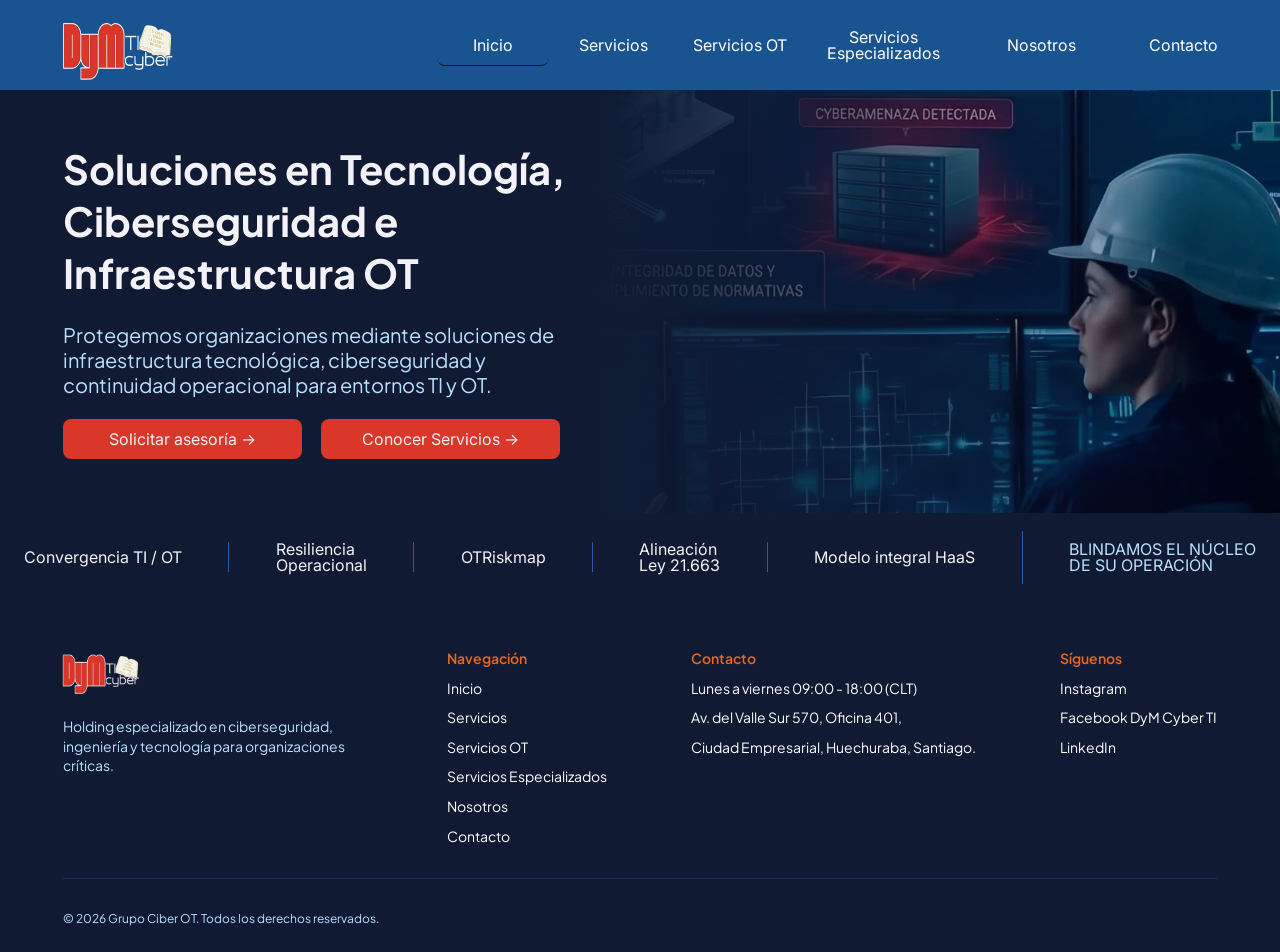
==== commit 868a5564: "Animaciones suaves, Facebook de DyM y sin el Instagram equivocado - Bloques que aparecen al hacer sc" ====
--- a/index.html
+++ b/index.html
@@ -7,6 +7,8 @@
   <link rel="icon" href="favicon.ico" sizes="32x32">
   <link rel="icon" href="imagenes/favicon.png" type="image/png">
   <link rel="apple-touch-icon" href="imagenes/apple-touch-icon.png">
+  <!-- Precarga la página del menú al pasar el mouse, para que el cambio sea instantáneo (Chrome y Edge) -->
+  <script type="speculationrules">{ "prerender": [{ "where": { "href_matches": "/*" }, "eagerness": "moderate" }] }</script>
   <meta name="description" content="DyM Cyber ofrece soluciones de tecnología, ciberseguridad, infraestructura TI y OT, automatización industrial, conectividad y continuidad operacional.">
   <link rel="preconnect" href="https://fonts.googleapis.com">
   <link rel="preconnect" href="https://fonts.gstatic.com" crossorigin>
@@ -97,8 +99,8 @@
         <div class="footer__col">
           <h3>Síguenos</h3>
           <ul>
-            <li><a href="https://www.instagram.com/ciber_ot/" target="_blank" rel="noopener">Instagram @ciber_ot</a></li>
-            <li><a href="#" target="_blank" rel="noopener">Facebook Grupo Ciber OT</a></li>
+            <li>Instagram<!-- Pendiente: enlace a la cuenta de DyM --></li>
+            <li><a href="https://www.facebook.com/people/DyM-cyber-TI/61595454421816/" target="_blank" rel="noopener">Facebook DyM Cyber TI</a></li>
             <li><a href="#" target="_blank" rel="noopener">LinkedIn</a></li>
           </ul>
         </div>
--- a/css/estilos.css
+++ b/css/estilos.css
@@ -79,6 +79,34 @@
   margin: 0 auto;
   padding: 0 var(--margen-lateral);
 }
+
+/* ---------- Cambio suave entre páginas ---------- */
+/* Al navegar por el menú, la página actual se desvanece y la nueva aparece.
+   El header queda fijo (no parpadea). Funciona en Chrome, Edge y Safari recientes;
+   en los demás navegadores la página cambia como siempre. */
+@view-transition { navigation: auto; }
+.header { view-transition-name: header; }
+/* La página actual sale rápido y la nueva entra después, suave y subiendo un poco
+   (así no se mezclan las dos y el cruce se ve limpio) */
+::view-transition-old(root) { animation: pagina-sale .2s ease-out both; }
+::view-transition-new(root) { animation: pagina-entra .5s cubic-bezier(.22, .61, .36, 1) .12s both; }
+@keyframes pagina-sale { to { opacity: 0; } }
+@keyframes pagina-entra { from { opacity: 0; transform: translateY(10px); } }
+@media (prefers-reduced-motion: reduce) {
+  @view-transition { navigation: none; }
+}
+
+/* ---------- Animación al hacer scroll ---------- */
+/* js/main.js agrega .animar a los bloques y .animar--visible cuando entran en pantalla.
+   Movimiento corto y lento, con una curva que frena suave al final */
+.animar {
+  opacity: 0;
+  transform: translateY(14px);
+  transition: opacity 1s cubic-bezier(.22, .61, .36, 1), transform 1.1s cubic-bezier(.22, .61, .36, 1);
+  /* Avisa al navegador que esto se va a mover, para animarlo con la tarjeta gráfica */
+  will-change: opacity, transform;
+}
+.animar--visible { opacity: 1; transform: none; }
 
 /* ---------- Componente: Botón ---------- */
 .boton {
@@ -782,7 +810,9 @@
   .perfil { grid-template-columns: 1fr; gap: 24px; padding: 24px; }
   .perfil__datos { padding-top: 0; }
   .contacto__interior { grid-template-columns: minmax(0, 1fr); }
-  .panel-form { max-width: 381px; }
+  .panel-form { max-width: 560px; }
+  /* Franja de Servicios en una columna: el texto usa todo el ancho */
+  .servicio__titulo, .servicio__texto { max-width: none; }
   .footer__columnas { flex-wrap: wrap; }
 }
 @media (max-width: 640px) {
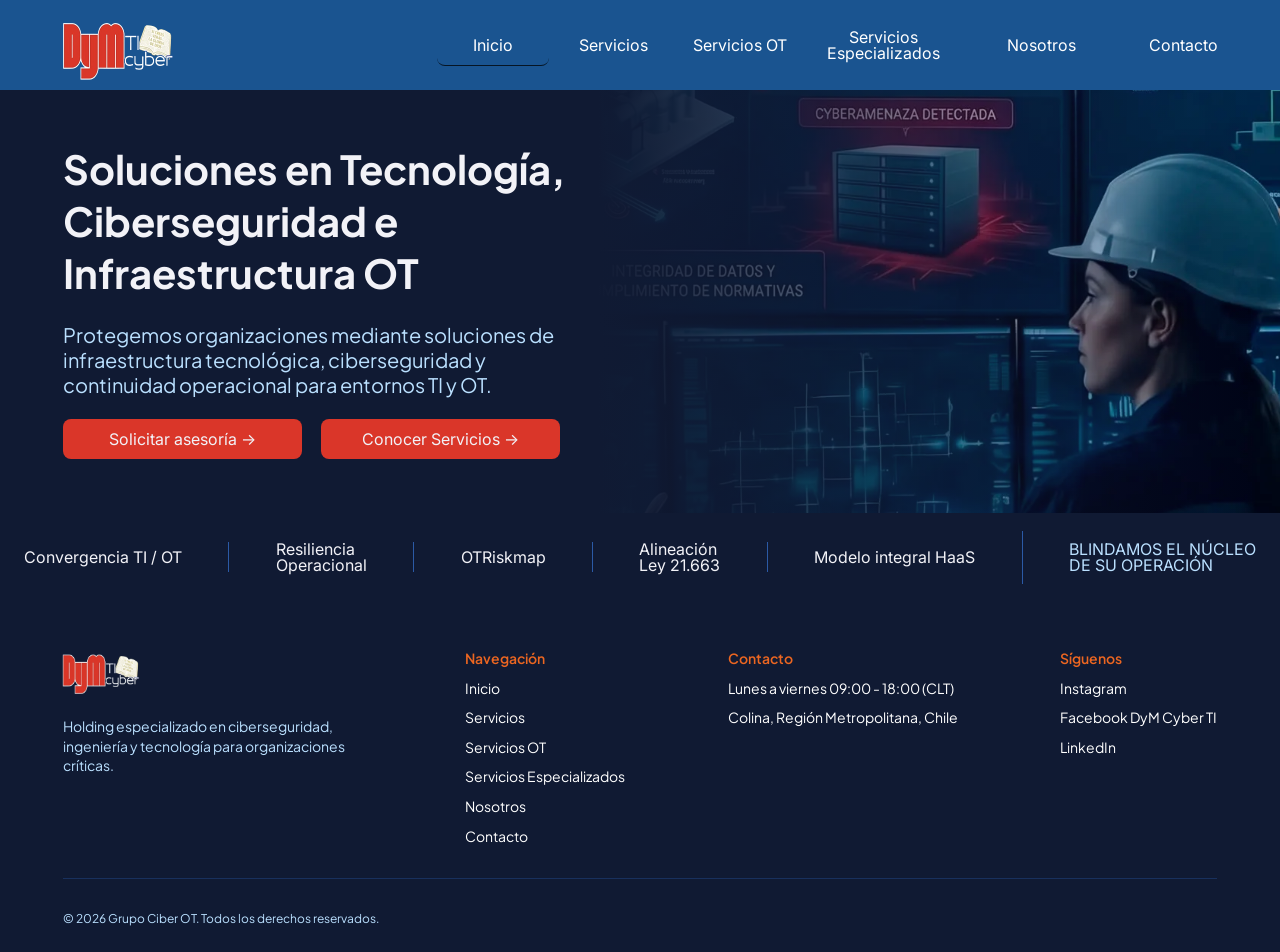
==== commit 50ca305b: "Dirección en Colina, LinkedIn de DyM en el footer y pendientes al día - Footer de todas las páginas:" ====
--- a/index.html
+++ b/index.html
@@ -92,8 +92,7 @@
           <h3>Contacto</h3>
           <ul>
             <li>Lunes a viernes 09:00 - 18:00 (CLT)</li>
-            <li>Av. del Valle Sur 570, Oficina 401,</li>
-            <li>Ciudad Empresarial, Huechuraba, Santiago.</li>
+            <li>Colina, Región Metropolitana, Chile</li>
           </ul>
         </div>
         <div class="footer__col">
@@ -101,7 +100,7 @@
           <ul>
             <li>Instagram<!-- Pendiente: enlace a la cuenta de DyM --></li>
             <li><a href="https://www.facebook.com/people/DyM-cyber-TI/61595454421816/" target="_blank" rel="noopener">Facebook DyM Cyber TI</a></li>
-            <li><a href="#" target="_blank" rel="noopener">LinkedIn</a></li>
+            <li><a href="https://www.linkedin.com/company/dymti/" target="_blank" rel="noopener">LinkedIn</a></li>
           </ul>
         </div>
       </div>
